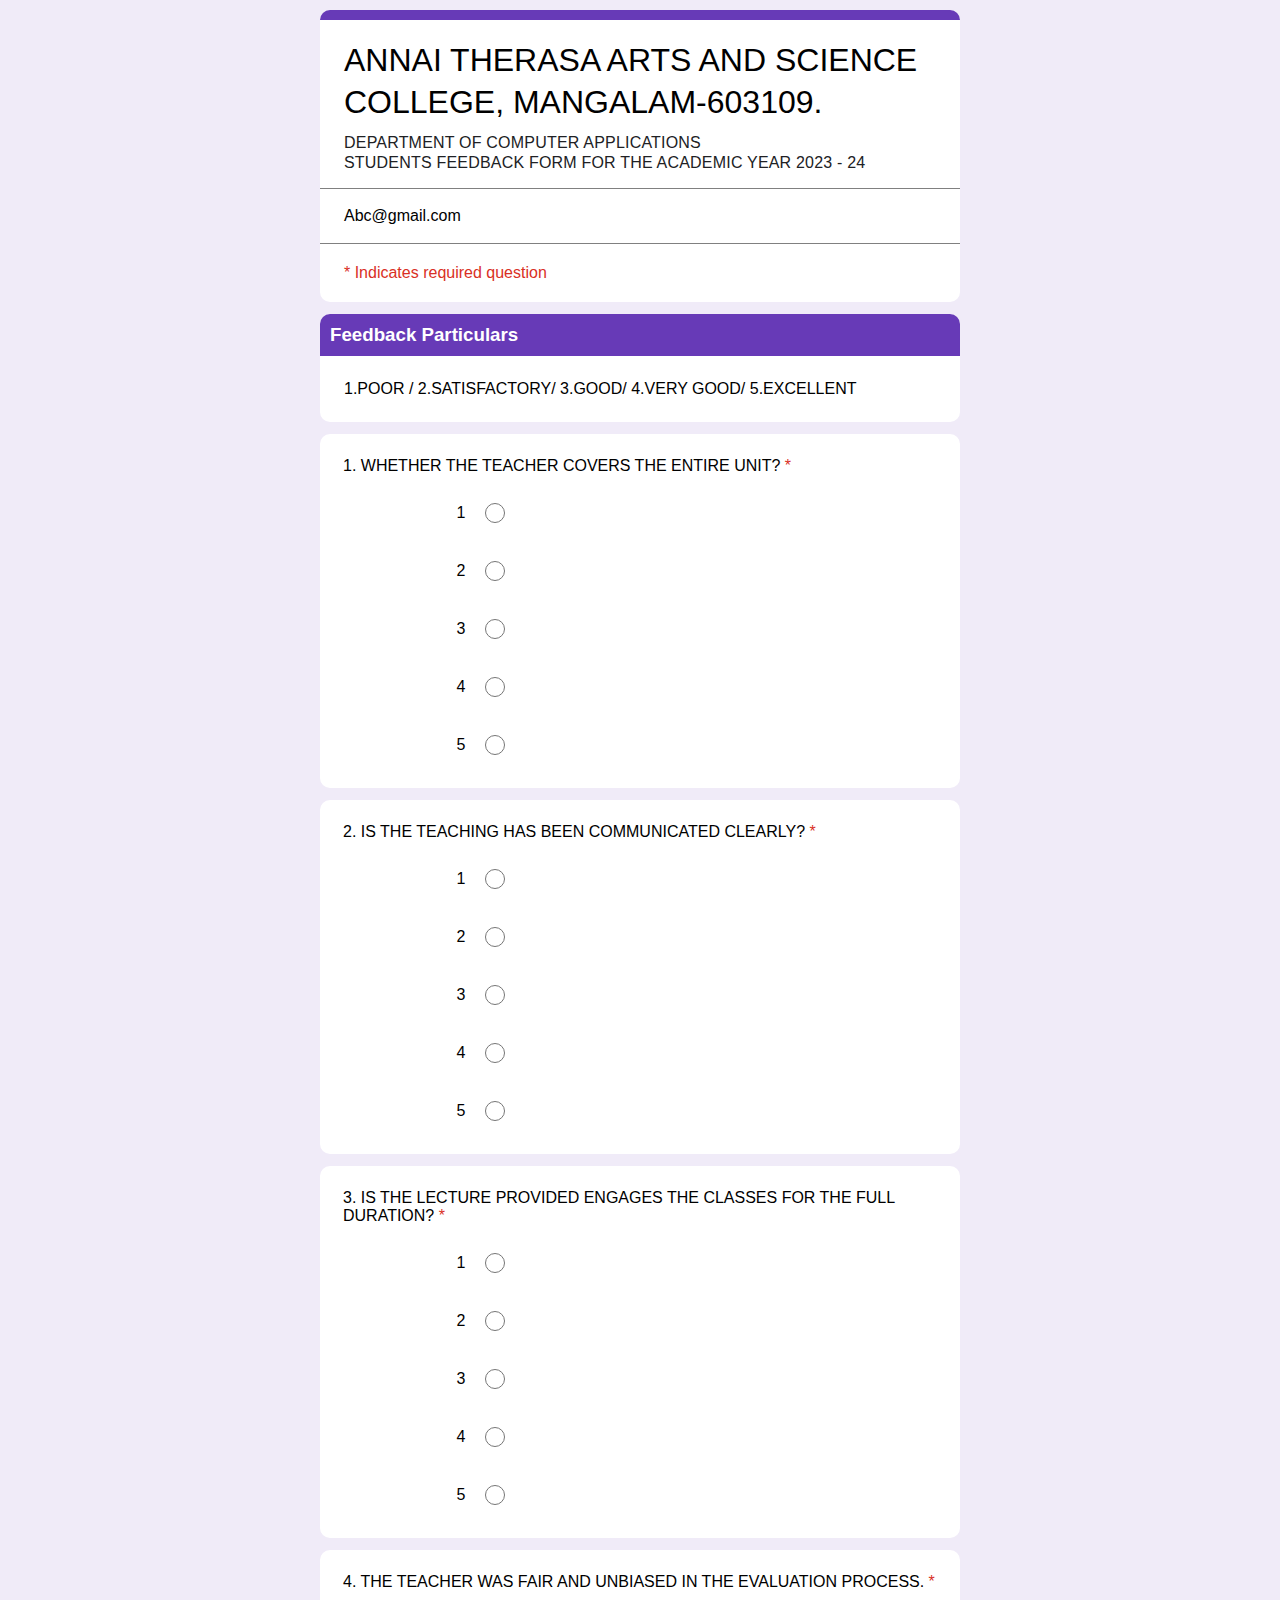
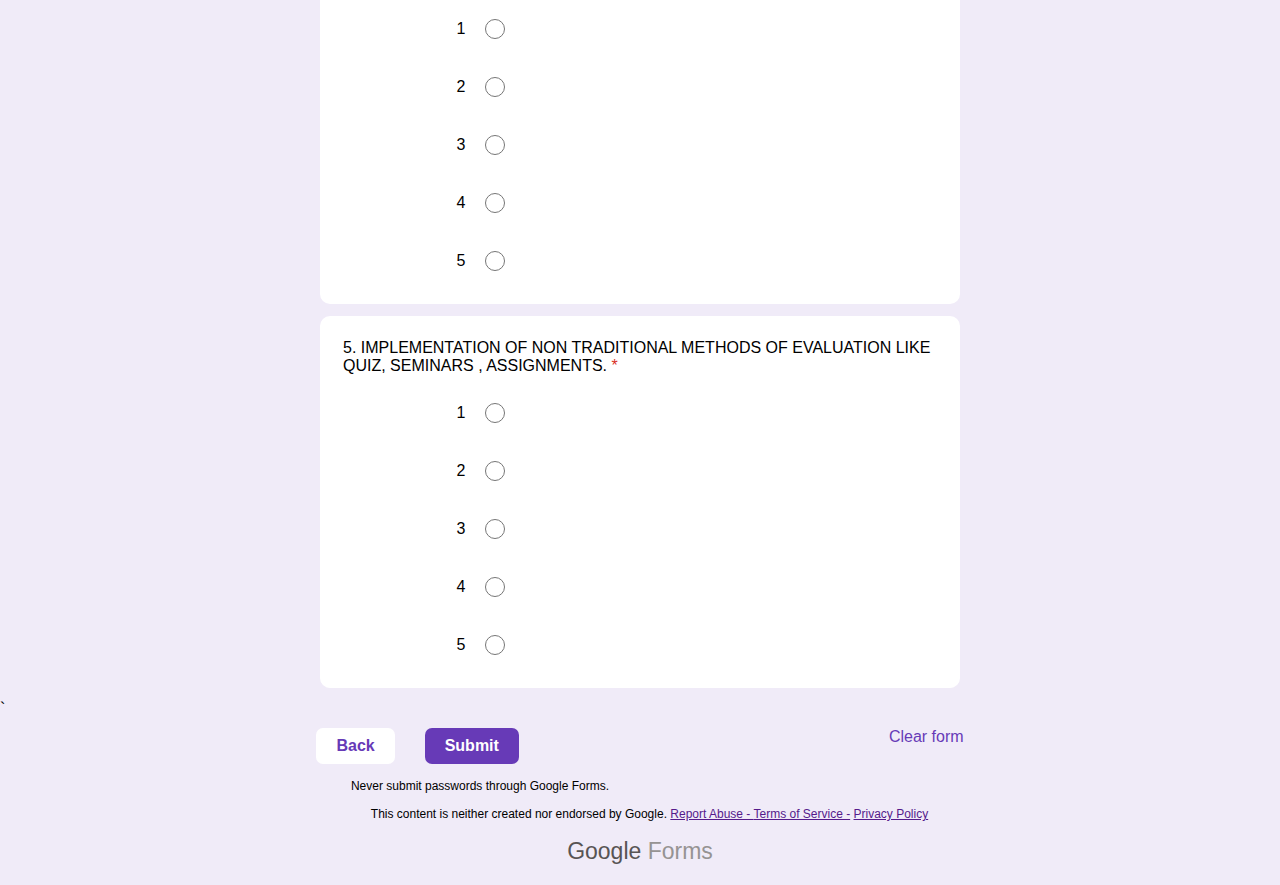
==== ques.html @ 22d2b0c2 "first" ====
<!DOCTYPE html>
<html lang="en">
<head>
    <meta charset="UTF-8">
    <meta name="viewport" content="width=device-width, initial-scale=1.0">
    <title>Document</title>
    <link rel="stylesheet" href="./css/style.css">
</head>
<body>
    <div class="container">
        <form action="">
            <div class=" clg-details">
                <div class="head">
                    <div class="clg-name">ANNAI THERASA ARTS AND SCIENCE COLLEGE, MANGALAM-603109.</div>
                    <div class="clg-department">DEPARTMENT OF COMPUTER APPLICATIONS <br>
                        STUDENTS FEEDBACK FORM FOR THE ACADEMIC YEAR 2023 - 24</div>
                </div>
                <div class="line"></div>
                <div class="body">
                    <p>Abc@gmail.com</p>
                    <p><i class="fa-solid fa-cloud"></i> </p>
                </div>
                <div class="line"></div>
                <div class="foot">
                    <p>* Indicates required question</p>
                </div>
            </div>
            <div class="form-group-head">
                <div class="feedback"><H3>Feedback Particulars</H3></div>
                <p>1.POOR / 2.SATISFACTORY/ 3.GOOD/ 4.VERY GOOD/ 5.EXCELLENT</p>
            </div>

            <div class="form-group form-group-ques">
                <h1>1. WHETHER THE TEACHER COVERS THE ENTIRE UNIT?
                   <span>*</span> </h1>
                <div class="radio-box">
                    <label for="rad1" class="radio-box-radio-lab">1</label>
                    <input type="radio" class="radio-box-radio-btn" name="radio" id="rad1">
                </div>
                <div class="radio-box">
                    <label for="rad2" class="radio-box-radio-lab">2</label>
                    <input type="radio" class="radio-box-radio-btn" name="radio" id="rad2">
                </div>
                <div class="radio-box">
                    <label for="rad3" class="radio-box-radio-lab">3</label>
                    <input type="radio" class="radio-box-radio-btn" name="radio" id="rad3">
                </div>
                <div class="radio-box">
                    <label for="rad4" class="radio-box-radio-lab">4</label>
                    <input type="radio" class="radio-box-radio-btn" name="radio" id="rad4">
                </div>
                <div class="radio-box">
                    <label for="rad5" class="radio-box-radio-lab">5</label>
                    <input type="radio" class="radio-box-radio-btn" name="radio" id="rad5">
                </div>
            </div>
            <div class="form-group form-group-ques">
                <h1>2. IS THE TEACHING HAS BEEN COMMUNICATED CLEARLY?
                   <span>*</span> </h1>
                <div class="radio-box">
                    <label for="rad1" class="radio-box-radio-lab">1</label>
                    <input type="radio" class="radio-box-radio-btn" name="radio" id="rad1">
                </div>
                <div class="radio-box">
                    <label for="rad2" class="radio-box-radio-lab">2</label>
                    <input type="radio" class="radio-box-radio-btn" name="radio" id="rad2">
                </div>
                <div class="radio-box">
                    <label for="rad3" class="radio-box-radio-lab">3</label>
                    <input type="radio" class="radio-box-radio-btn" name="radio" id="rad3">
                </div>
                <div class="radio-box">
                    <label for="rad4" class="radio-box-radio-lab">4</label>
                    <input type="radio" class="radio-box-radio-btn" name="radio" id="rad4">
                </div>
                <div class="radio-box">
                    <label for="rad5" class="radio-box-radio-lab">5</label>
                    <input type="radio" class="radio-box-radio-btn" name="radio" id="rad5">
                </div>
            </div>
            <div class="form-group form-group-ques">
                <h1>3. IS THE LECTURE PROVIDED ENGAGES THE CLASSES FOR THE FULL DURATION?
                   <span>*</span> </h1>
                <div class="radio-box">
                    <label for="rad1" class="radio-box-radio-lab">1</label>
                    <input type="radio" class="radio-box-radio-btn" name="radio" id="rad1">
                </div>
                <div class="radio-box">
                    <label for="rad2" class="radio-box-radio-lab">2</label>
                    <input type="radio" class="radio-box-radio-btn" name="radio" id="rad2">
                </div>
                <div class="radio-box">
                    <label for="rad3" class="radio-box-radio-lab">3</label>
                    <input type="radio" class="radio-box-radio-btn" name="radio" id="rad3">
                </div>
                <div class="radio-box">
                    <label for="rad4" class="radio-box-radio-lab">4</label>
                    <input type="radio" class="radio-box-radio-btn" name="radio" id="rad4">
                </div>
                <div class="radio-box">
                    <label for="rad5" class="radio-box-radio-lab">5</label>
                    <input type="radio" class="radio-box-radio-btn" name="radio" id="rad5">
                </div>
            </div>
            <div class="form-group form-group-ques">
                <h1>4. THE TEACHER WAS FAIR AND UNBIASED IN THE EVALUATION PROCESS.
                   <span>*</span> </h1>
                <div class="radio-box">
                    <label for="rad1" class="radio-box-radio-lab">1</label>
                    <input type="radio" class="radio-box-radio-btn" name="radio" id="rad1">
                </div>
                <div class="radio-box">
                    <label for="rad2" class="radio-box-radio-lab">2</label>
                    <input type="radio" class="radio-box-radio-btn" name="radio" id="rad2">
                </div>
                <div class="radio-box">
                    <label for="rad3" class="radio-box-radio-lab">3</label>
                    <input type="radio" class="radio-box-radio-btn" name="radio" id="rad3">
                </div>
                <div class="radio-box">
                    <label for="rad4" class="radio-box-radio-lab">4</label>
                    <input type="radio" class="radio-box-radio-btn" name="radio" id="rad4">
                </div>
                <div class="radio-box">
                    <label for="rad5" class="radio-box-radio-lab">5</label>
                    <input type="radio" class="radio-box-radio-btn" name="radio" id="rad5">
                </div>
            </div>
            <div class="form-group form-group-ques">
                <h1>5. IMPLEMENTATION OF NON TRADITIONAL METHODS OF EVALUATION LIKE QUIZ, SEMINARS , ASSIGNMENTS.
                   <span>*</span> </h1>
                <div class="radio-box">
                    <label for="rad1" class="radio-box-radio-lab">1</label>
                    <input type="radio" class="radio-box-radio-btn" name="radio" id="rad1">
                </div>
                <div class="radio-box">
                    <label for="rad2" class="radio-box-radio-lab">2</label>
                    <input type="radio" class="radio-box-radio-btn" name="radio" id="rad2">
                </div>
                <div class="radio-box">
                    <label for="rad3" class="radio-box-radio-lab">3</label>
                    <input type="radio" class="radio-box-radio-btn" name="radio" id="rad3">
                </div>
                <div class="radio-box">
                    <label for="rad4" class="radio-box-radio-lab">4</label>
                    <input type="radio" class="radio-box-radio-btn" name="radio" id="rad4">
                </div>
                <div class="radio-box">
                    <label for="rad5" class="radio-box-radio-lab">5</label>
                    <input type="radio" class="radio-box-radio-btn" name="radio" id="rad5">
                </div>
            </div>
        </div>
        `<div class="container foot">
            <div class="next-page-ques">
                <div class="sub">
                    <a href="./index.html">Back</a>
                    <button>Submit</button>
                </div>
                <p>Clear form</p>
            </div>
            <p class="det">Never submit passwords through Google Forms.</p>
            <p class="policy">This content is neither created nor endorsed by Google.
                <a href="">Report Abuse - </a>
                <a href=""> Terms of Service -</a>
                <a href="">Privacy Policy</a>
            </p>
            <div class="object">
                <h4>Google <span>Forms</span></h4>
            </div>
        </div>
</body>
</html>
---- css/style.css ----
* {
    margin: 0;
    padding: 0;
    box-sizing: border-box;
}

.container {
    display: flex;
    justify-content: center;
    align-items: center;
    margin-top: 10px;
}

.clg-details {

    width: 640px;
    min-height: 88px;
    background-color: aqua;
    border-radius: 10px;
    background-color: white;

}

.form-group {
    width: 640px;
    min-height: 88px;
    background-color: aqua;
    border-radius: 10px;
    padding: 24px;
    background-color: white;
    margin: 12px 0;
}

body {
    font-family: docs-Roboto, Helvetica, Arial, sans-serif;
    background-color: rgb(240, 235, 248);
}

.clg-details {
    border-top: 10px solid rgb(103, 58, 183);

}

span {
    color: #D93025;
}

.clg-details .head .clg-name {
    font-family: 'docs-Roboto', Helvetica, Arial, sans-serif;
    margin: 20px 24px 0px 24px;
    font-size: 32px;

    line-height: 130%;
    padding: 0px 10px 0 0;
    font-weight: 400;
}

.clg-details .head .clg-department {
    margin: 10px 0 15px 0;
    font-weight: 400;
    letter-spacing: .2px;
    font-size: 16px;
    line-height: 20px;
    padding: 0 24px;
    color: rgb(32, 33, 36);
    line-height: 22x;
}



.clg-details .body {
    padding: 18px 24px;
    display: flex;
    justify-content: space-between;
}

.line {
    width: 100%;
    height: 1px;
    background-color: gray;
}

.clg-details .foot p {
    padding: 20px 24px;
    color: #D93025;
}

.form-group label {
    display: block;
    margin-bottom: 20px;
    font-size: 16px;
    font-weight: 400;
}

.form-group input {
    border: none;
    border-bottom: 1px solid gray;
    outline: none;
    background: none;
    width: 295px;
    height: 24px;
    font-size: 14px;
    padding: px 0px;
}

.form-group input::placeholder {
    font-size: 16px;
    line-height: 15px;
    padding: 3px 0;
}

.form-group input:focus {
    border-color: rgb(103, 58, 183);
    border-width: 2px;
}

.select-box {
    width: 300px;
    position: relative;
}

select {
    font-family: Roboto, Arial, sans-serif;
    height: 43px;
    padding: 10px 15px;
    line-height: 22px;
    font-size: 16px;
    width: 100%;
    /* appearance: none; */
    border: 1px solid gray;
    border: none;
    outline: none;
    border-radius: 9px;
}

option {
    content: '';
    position: absolute;

    padding: 100px;
    border: none;
}

optgroup {
    margin: 10px 0
}

.radio {
    display: flex;
}

input[type=radio] {
    width: 30px;
    margin: 10px 0;
}

.radio-label {
    padding: 15px 0 0 10px;

}

.radio-label span {
    color: black;
    margin-bottom: 50px;
    line-height: 50px;
}

.Select-options option {
    width: 100%;
    line-height: 30px;
    font-size: 20px;
    margin: 20px;
    position: absolute;
    padding: 20px
}
.foot{
    flex-direction: column;
}
.foot .next-page{
    display: flex;
    align-items: center;
    margin-bottom: 15px;
}
.foot .next-page a{
    padding:9px 20px;
    background-color: white;
    text-decoration: none;
    margin-right: 490px;
    cursor: pointer;
    border-radius: 7px;
}
.foot .next-page p{
    font-size: 16px;
    color: rgb(103, 58, 183);
}

.det{margin-right: 25%;margin-bottom: 14px; font-size: 12px;}
.policy{
text-align: center;
margin-left: 19px;
margin-bottom: 17px;
font-size: 12px;
}
.object{
    margin-bottom: 20px;
}
.object h4{
    font-size: 23px;
    font-weight: 400;
    color:rgb(88, 84, 84);
}
.object h4 span{
    color:rgb(150, 147, 147);
}
@media screen and (max-width:798px) {
    .clg-details {
        width: 100%;
        width: 95%;
        margin: 0 auto;
      
    }
    .container {
        padding: 16px;

    }

    .form-group {
        width: 95%;
        padding: 10px;
        min-height:125px;
        margin: 10px auto;
    }
    .form-group label{
        padding:5px 5px;
    }
   .radio .radio-label{
    padding-left: 8px;
    }
    input[type=radio]{
        width:20px;
        margin:0px
    }
    select {
        width: 50%;
    }

    .course {
        width: 100%;
    }
    .inp{
        margin-top: 12px;
    }
    .radio-group{
        height:210px;
        padding:10px;
    }
    input[type=text],input[type=email]{
        width:100%;
        font-size: 18px;
    }

    .det{
        font-size: 12px;
        margin-right:25px;
        margin-left: px;
    }
    .next-page{
        display:inline
    }
    .foot .next-page a{
     margin-right:150px;   
    }
    .foot .next-page p{
        margin-right: 0px;
        font-size: 13px;
    }
}










.form-group-head{
    width: 640px;
    min-height: 88px;
    background-color: aqua;
  
    background-color: white;
    margin:12px 0;
    border-radius: 10px;
}
.form-group-head .feedback{
    border-radius: 10px 10px 0 0;
        background-color: rgb(103, 58, 183);
        color: rgba(255, 255, 255, 1);
        padding:10px;
}
.form-group-head p{
    padding:24px;
}
.form-group-ques{
    padding:14px;
}
.form-group .radio-box{
    display:flex;
    gap:20px;
    align-items:center;
    margin-left: 20%;
    font-size: 20px;
}

.form-group .radio-box-radio-btn{
    width:20px;
}
.form-group .radio-box-radio-lab{
    margin-top: 20px;
}
.form-group-ques h1{
    font-weight: 400;
    font-size: 1rem;
    padding:9px;
}
.next-page-ques{
    display:flex;
}
.next-page-ques .sub{
    display:flex;
    gap:30px;
    margin-right: 370px;
    margin-bottom:15px;
}
.next-page-ques .sub a{
    color: rgb(103, 58, 183);
    padding:9px 20px;
    background-color: white;
    text-decoration: none;
    cursor: pointer;
    border-radius: 7px;
    font-weight: bold;
}
.next-page-ques .sub button{
    padding:8px 20px;
    background-color: rgb(103, 58, 183);
    color:white;
    border:none;
    cursor: pointer;
    border-radius: 7px;
    font-size: 16px;
    font-weight: 600;
}
.next-page-ques  p{
    color: rgb(103, 58, 183);
}
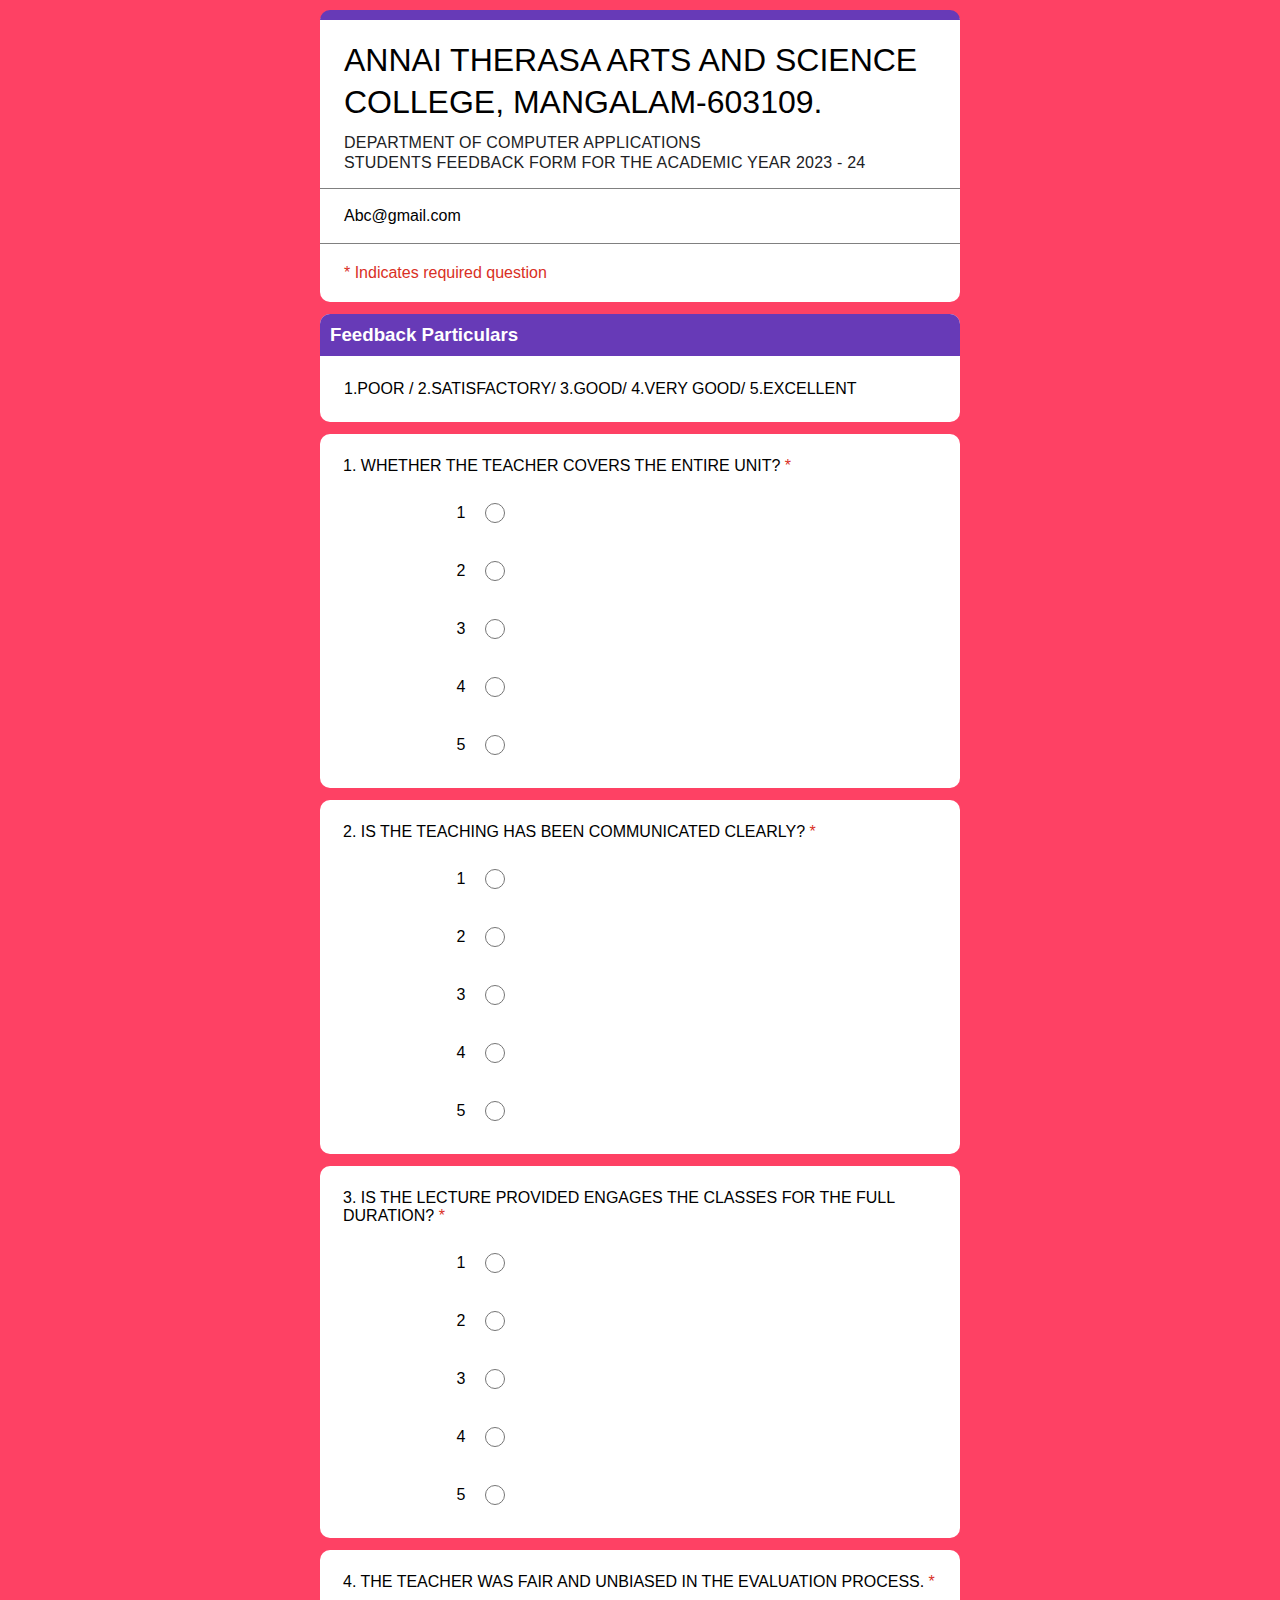
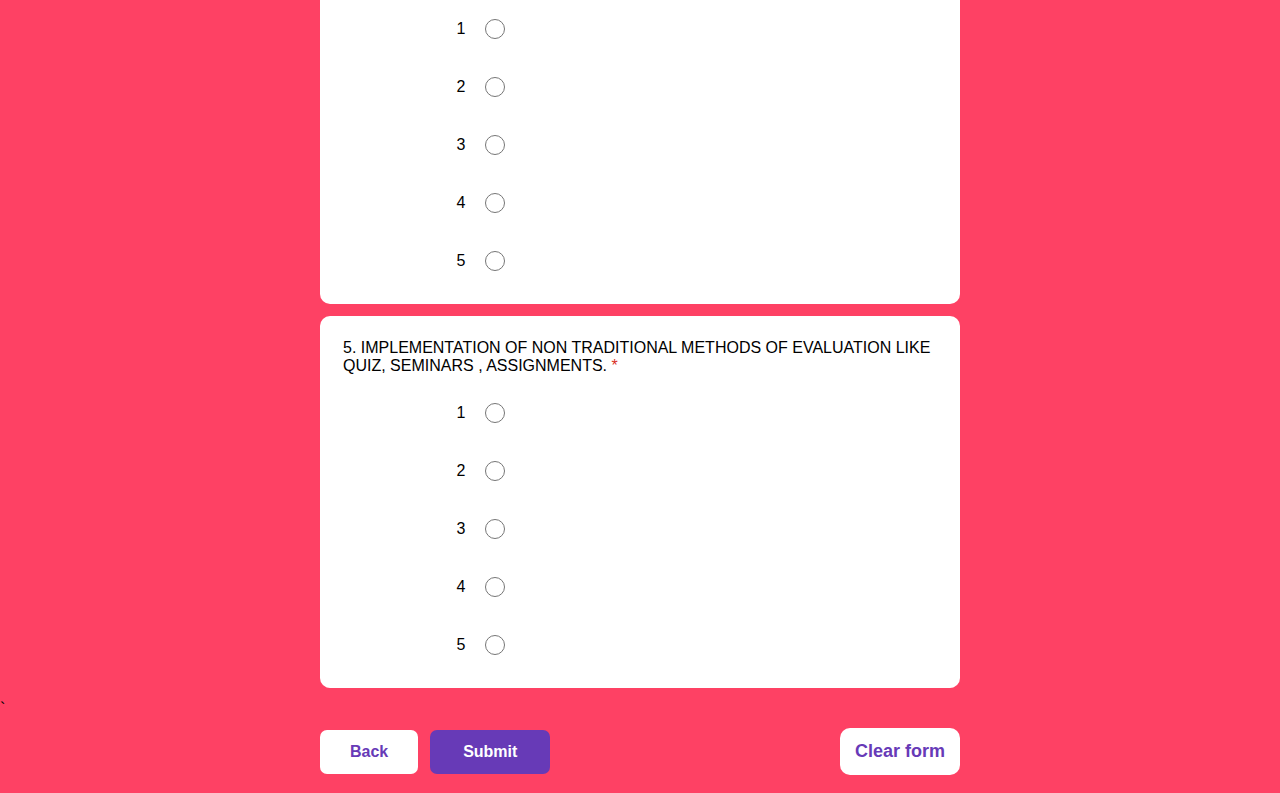
==== commit b1945abf: "second changes for success page" ====
--- a/ques.html
+++ b/ques.html
@@ -3,13 +3,13 @@
 <head>
     <meta charset="UTF-8">
     <meta name="viewport" content="width=device-width, initial-scale=1.0">
-    <title>Document</title>
+    <title>Registration Form From Maha</title>
     <link rel="stylesheet" href="./css/style.css">
 </head>
 <body>
-    <div class="container">
-        <form action="">
-            <div class=" clg-details">
+    <div class="container ques-container">
+        <form action="./RegisterSuccess.html">
+            <div class=" clg-details clg-details-ques">
                 <div class="head">
                     <div class="clg-name">ANNAI THERASA ARTS AND SCIENCE COLLEGE, MANGALAM-603109.</div>
                     <div class="clg-department">DEPARTMENT OF COMPUTER APPLICATIONS <br>
@@ -35,131 +35,132 @@
                    <span>*</span> </h1>
                 <div class="radio-box">
                     <label for="rad1" class="radio-box-radio-lab">1</label>
-                    <input type="radio" class="radio-box-radio-btn" name="radio" id="rad1">
+                    <input type="radio" class="radio-box-radio-btn" name="radio" id="rad1" required>
                 </div>
                 <div class="radio-box">
                     <label for="rad2" class="radio-box-radio-lab">2</label>
-                    <input type="radio" class="radio-box-radio-btn" name="radio" id="rad2">
+                    <input type="radio" class="radio-box-radio-btn" name="radio" id="rad2" required>
                 </div>
                 <div class="radio-box">
                     <label for="rad3" class="radio-box-radio-lab">3</label>
-                    <input type="radio" class="radio-box-radio-btn" name="radio" id="rad3">
+                    <input type="radio" class="radio-box-radio-btn" name="radio" id="rad3" required>
                 </div>
                 <div class="radio-box">
                     <label for="rad4" class="radio-box-radio-lab">4</label>
-                    <input type="radio" class="radio-box-radio-btn" name="radio" id="rad4">
+                    <input type="radio" class="radio-box-radio-btn" name="radio" id="rad4" required>
                 </div>
                 <div class="radio-box">
                     <label for="rad5" class="radio-box-radio-lab">5</label>
-                    <input type="radio" class="radio-box-radio-btn" name="radio" id="rad5">
+                    <input type="radio" class="radio-box-radio-btn" name="radio" id="rad5" required>
                 </div>
             </div>
             <div class="form-group form-group-ques">
                 <h1>2. IS THE TEACHING HAS BEEN COMMUNICATED CLEARLY?
                    <span>*</span> </h1>
                 <div class="radio-box">
-                    <label for="rad1" class="radio-box-radio-lab">1</label>
-                    <input type="radio" class="radio-box-radio-btn" name="radio" id="rad1">
+                    <label for="rad11" class="radio-box-radio-lab">1</label>
+                    <input type="radio" class="radio-box-radio-btn" name="radio1" id="rad11" required>
                 </div>
                 <div class="radio-box">
-                    <label for="rad2" class="radio-box-radio-lab">2</label>
-                    <input type="radio" class="radio-box-radio-btn" name="radio" id="rad2">
+                    <label for="rad12" class="radio-box-radio-lab">2</label>
+                    <input type="radio" class="radio-box-radio-btn" name="radio1" id="rad12" required>
                 </div>
                 <div class="radio-box">
-                    <label for="rad3" class="radio-box-radio-lab">3</label>
-                    <input type="radio" class="radio-box-radio-btn" name="radio" id="rad3">
+                    <label for="rad13" class="radio-box-radio-lab">3</label>
+                    <input type="radio" class="radio-box-radio-btn" name="radio1" id="rad13" required>
                 </div>
                 <div class="radio-box">
-                    <label for="rad4" class="radio-box-radio-lab">4</label>
-                    <input type="radio" class="radio-box-radio-btn" name="radio" id="rad4">
+                    <label for="rad14" class="radio-box-radio-lab">4</label>
+                    <input type="radio" class="radio-box-radio-btn" name="radio1" id="rad14" required>
                 </div>
                 <div class="radio-box">
-                    <label for="rad5" class="radio-box-radio-lab">5</label>
-                    <input type="radio" class="radio-box-radio-btn" name="radio" id="rad5">
+                    <label for="rad15" class="radio-box-radio-lab">5</label>
+                    <input type="radio" class="radio-box-radio-btn" name="radio1" id="rad15" required>
                 </div>
             </div>
             <div class="form-group form-group-ques">
                 <h1>3. IS THE LECTURE PROVIDED ENGAGES THE CLASSES FOR THE FULL DURATION?
                    <span>*</span> </h1>
                 <div class="radio-box">
-                    <label for="rad1" class="radio-box-radio-lab">1</label>
-                    <input type="radio" class="radio-box-radio-btn" name="radio" id="rad1">
+                    <label for="rad21" class="radio-box-radio-lab">1</label>
+                    <input type="radio" class="radio-box-radio-btn" name="radio2" id="rad21" required>
                 </div>
                 <div class="radio-box">
-                    <label for="rad2" class="radio-box-radio-lab">2</label>
-                    <input type="radio" class="radio-box-radio-btn" name="radio" id="rad2">
+                    <label for="rad22" class="radio-box-radio-lab">2</label>
+                    <input type="radio" class="radio-box-radio-btn" name="radio2" id="rad22" required>
                 </div>
                 <div class="radio-box">
-                    <label for="rad3" class="radio-box-radio-lab">3</label>
-                    <input type="radio" class="radio-box-radio-btn" name="radio" id="rad3">
+                    <label for="rad23" class="radio-box-radio-lab">3</label>
+                    <input type="radio" class="radio-box-radio-btn" name="radio2" id="rad23" required>
                 </div>
                 <div class="radio-box">
-                    <label for="rad4" class="radio-box-radio-lab">4</label>
-                    <input type="radio" class="radio-box-radio-btn" name="radio" id="rad4">
+                    <label for="rad24" class="radio-box-radio-lab">4</label>
+                    <input type="radio" class="radio-box-radio-btn" name="radio2" id="rad24" required>
                 </div>
                 <div class="radio-box">
-                    <label for="rad5" class="radio-box-radio-lab">5</label>
-                    <input type="radio" class="radio-box-radio-btn" name="radio" id="rad5">
+                    <label for="rad25" class="radio-box-radio-lab">5</label>
+                    <input type="radio" class="radio-box-radio-btn" name="radio2" id="rad25" required>
                 </div>
             </div>
             <div class="form-group form-group-ques">
                 <h1>4. THE TEACHER WAS FAIR AND UNBIASED IN THE EVALUATION PROCESS.
                    <span>*</span> </h1>
                 <div class="radio-box">
-                    <label for="rad1" class="radio-box-radio-lab">1</label>
-                    <input type="radio" class="radio-box-radio-btn" name="radio" id="rad1">
+                    <label for="rad31" class="radio-box-radio-lab">1</label>
+                    <input type="radio" class="radio-box-radio-btn" name="radio3" id="rad31" required>
                 </div>
                 <div class="radio-box">
-                    <label for="rad2" class="radio-box-radio-lab">2</label>
-                    <input type="radio" class="radio-box-radio-btn" name="radio" id="rad2">
+                    <label for="rad32" class="radio-box-radio-lab">2</label>
+                    <input type="radio" class="radio-box-radio-btn" name="radio3" id="rad32" required>
                 </div>
                 <div class="radio-box">
-                    <label for="rad3" class="radio-box-radio-lab">3</label>
-                    <input type="radio" class="radio-box-radio-btn" name="radio" id="rad3">
+                    <label for="rad33" class="radio-box-radio-lab">3</label>
+                    <input type="radio" class="radio-box-radio-btn" name="radio3" id="rad33" required>
                 </div>
                 <div class="radio-box">
-                    <label for="rad4" class="radio-box-radio-lab">4</label>
-                    <input type="radio" class="radio-box-radio-btn" name="radio" id="rad4">
+                    <label for="rad34" class="radio-box-radio-lab">4</label>
+                    <input type="radio" class="radio-box-radio-btn" name="radio3" id="rad34" required>
                 </div>
                 <div class="radio-box">
-                    <label for="rad5" class="radio-box-radio-lab">5</label>
-                    <input type="radio" class="radio-box-radio-btn" name="radio" id="rad5">
+                    <label for="rad35" class="radio-box-radio-lab">5</label>
+                    <input type="radio" class="radio-box-radio-btn" name="radio3" id="rad35" required>
                 </div>
             </div>
             <div class="form-group form-group-ques">
                 <h1>5. IMPLEMENTATION OF NON TRADITIONAL METHODS OF EVALUATION LIKE QUIZ, SEMINARS , ASSIGNMENTS.
                    <span>*</span> </h1>
                 <div class="radio-box">
-                    <label for="rad1" class="radio-box-radio-lab">1</label>
-                    <input type="radio" class="radio-box-radio-btn" name="radio" id="rad1">
+                    <label for="rad41" class="radio-box-radio-lab">1</label>
+                    <input type="radio" class="radio-box-radio-btn" name="radio4" id="rad41" required>
                 </div>
                 <div class="radio-box">
-                    <label for="rad2" class="radio-box-radio-lab">2</label>
-                    <input type="radio" class="radio-box-radio-btn" name="radio" id="rad2">
+                    <label for="rad42" class="radio-box-radio-lab">2</label>
+                    <input type="radio" class="radio-box-radio-btn" name="radio4" id="rad42" required>
                 </div>
                 <div class="radio-box">
-                    <label for="rad3" class="radio-box-radio-lab">3</label>
-                    <input type="radio" class="radio-box-radio-btn" name="radio" id="rad3">
+                    <label for="rad43" class="radio-box-radio-lab">3</label>
+                    <input type="radio" class="radio-box-radio-btn" name="radio4" id="rad43" required>
                 </div>
                 <div class="radio-box">
-                    <label for="rad4" class="radio-box-radio-lab">4</label>
-                    <input type="radio" class="radio-box-radio-btn" name="radio" id="rad4">
+                    <label for="rad44" class="radio-box-radio-lab">4</label>
+                    <input type="radio" class="radio-box-radio-btn" name="radio4" id="rad44" required>
                 </div>
                 <div class="radio-box">
-                    <label for="rad5" class="radio-box-radio-lab">5</label>
-                    <input type="radio" class="radio-box-radio-btn" name="radio" id="rad5">
+                    <label for="rad45" class="radio-box-radio-lab">5</label>
+                    <input type="radio" class="radio-box-radio-btn" name="radio4" id="rad45" required>
                 </div>
             </div>
         </div>
         `<div class="container foot">
             <div class="next-page-ques">
                 <div class="sub">
-                    <a href="./index.html">Back</a>
-                    <button>Submit</button>
+                    <a href="./index.html">Back</a>         
+                        <button type="submit" >Submit</button>
+                    
                 </div>
-                <p>Clear form</p>
+                <button type="reset">Clear form</button>
             </div>
-            <p class="det">Never submit passwords through Google Forms.</p>
+            <!-- <p class="det">Never submit passwords through Google Forms.</p>
             <p class="policy">This content is neither created nor endorsed by Google.
                 <a href="">Report Abuse - </a>
                 <a href=""> Terms of Service -</a>
@@ -167,7 +168,8 @@
             </p>
             <div class="object">
                 <h4>Google <span>Forms</span></h4>
-            </div>
+            </div> -->
         </div>
+    </form>
 </body>
 </html>--- a/css/style.css
+++ b/css/style.css
@@ -34,6 +34,7 @@
 body {
     font-family: docs-Roboto, Helvetica, Arial, sans-serif;
     background-color: rgb(240, 235, 248);
+    background-color: #FE4164;
 }
 
 .clg-details {
@@ -173,28 +174,42 @@
     position: absolute;
     padding: 20px
 }
-.foot{
+
+.foot {
     flex-direction: column;
 }
-.foot .next-page{
-    display: flex;
+
+.foot .next-page {
+    display: flex;
+    justify-content: space-between;
     align-items: center;
     margin-bottom: 15px;
-}
-.foot .next-page a{
-    padding:9px 20px;
+    padding: 10px;
+    width: 640px;
+}
+
+.foot .next-page a {
+    padding: 13px 30px;
     background-color: white;
     text-decoration: none;
-    margin-right: 490px;
     cursor: pointer;
     border-radius: 7px;
-}
-.foot .next-page p{
-    font-size: 16px;
+    font-weight: bold;
+}
+
+.next-page button {
     color: rgb(103, 58, 183);
-}
-
-.det{margin-right: 25%;margin-bottom: 14px; font-size: 12px;}
+    border: none;
+    font-size: 16px;
+    background-color: white;
+    padding: 13px 0;
+    width: 120px;
+    cursor: pointer;
+    font-weight: bold;
+    border-radius: 10px;
+}
+
+/* .det{margin-right: 25%;margin-bottom: 14px; font-size: 12px;}
 .policy{
 text-align: center;
 margin-left: 19px;
@@ -211,148 +226,327 @@
 }
 .object h4 span{
     color:rgb(150, 147, 147);
-}
-@media screen and (max-width:798px) {
-    .clg-details {
-        width: 100%;
-        width: 95%;
-        margin: 0 auto;
-      
-    }
-    .container {
-        padding: 16px;
-
-    }
-
-    .form-group {
-        width: 95%;
-        padding: 10px;
-        min-height:125px;
-        margin: 10px auto;
-    }
-    .form-group label{
-        padding:5px 5px;
-    }
-   .radio .radio-label{
-    padding-left: 8px;
-    }
-    input[type=radio]{
-        width:20px;
-        margin:0px
-    }
-    select {
-        width: 50%;
-    }
-
-    .course {
-        width: 100%;
-    }
-    .inp{
-        margin-top: 12px;
-    }
-    .radio-group{
-        height:210px;
-        padding:10px;
-    }
-    input[type=text],input[type=email]{
-        width:100%;
-        font-size: 18px;
-    }
-
-    .det{
-        font-size: 12px;
-        margin-right:25px;
-        margin-left: px;
-    }
-    .next-page{
-        display:inline
-    }
-    .foot .next-page a{
-     margin-right:150px;   
-    }
-    .foot .next-page p{
-        margin-right: 0px;
-        font-size: 13px;
-    }
-}
-
-
-
-
-
-
-
-
-
-
-.form-group-head{
+} */
+
+
+
+
+
+
+
+
+/* ques page */
+
+
+
+
+.clg-details-ques {
     width: 640px;
     min-height: 88px;
     background-color: aqua;
-  
-    background-color: white;
-    margin:12px 0;
-    border-radius: 10px;
-}
-.form-group-head .feedback{
+    border-radius: 10px;
+    background-color: white;
+
+}
+
+.form-group-head {
+    width: 640px;
+    min-height: 88px;
+    background-color: aqua;
+
+    background-color: white;
+    margin: 12px 0;
+    border-radius: 10px;
+}
+
+.form-group-head .feedback {
     border-radius: 10px 10px 0 0;
-        background-color: rgb(103, 58, 183);
-        color: rgba(255, 255, 255, 1);
-        padding:10px;
-}
-.form-group-head p{
-    padding:24px;
-}
-.form-group-ques{
-    padding:14px;
-}
-.form-group .radio-box{
-    display:flex;
-    gap:20px;
-    align-items:center;
+    background-color: rgb(103, 58, 183);
+    color: rgba(255, 255, 255, 1);
+    padding: 10px;
+}
+
+.form-group-head p {
+    padding: 24px;
+}
+
+.form-group-ques {
+    padding: 14px;
+}
+
+.form-group .radio-box {
+    display: flex;
+    gap: 20px;
+    align-items: center;
     margin-left: 20%;
     font-size: 20px;
 }
 
-.form-group .radio-box-radio-btn{
-    width:20px;
-}
-.form-group .radio-box-radio-lab{
+.form-group .radio-box-radio-btn {
+    width: 20px;
+}
+
+.form-group .radio-box-radio-lab {
     margin-top: 20px;
 }
-.form-group-ques h1{
+
+.form-group-ques h1 {
     font-weight: 400;
     font-size: 1rem;
-    padding:9px;
-}
-.next-page-ques{
-    display:flex;
-}
-.next-page-ques .sub{
-    display:flex;
-    gap:30px;
-    margin-right: 370px;
-    margin-bottom:15px;
-}
-.next-page-ques .sub a{
+    padding: 9px;
+}
+
+.next-page-ques {
+    width: 640px;
+    display: flex;
+    justify-content: space-between;
+    align-items: center;
+    margin-bottom: 18px;
+
+}
+
+.next-page-ques .sub {
+    display: flex;
+    column-gap: 12px
+}
+
+.next-page-ques .sub a {
     color: rgb(103, 58, 183);
-    padding:9px 20px;
     background-color: white;
     text-decoration: none;
     cursor: pointer;
     border-radius: 7px;
     font-weight: bold;
-}
-.next-page-ques .sub button{
-    padding:8px 20px;
+    padding: 13px 30px;
+    text-align: center;
+}
+
+/* padding:0px 0px;
     background-color: rgb(103, 58, 183);
     color:white;
     border:none;
     cursor: pointer;
     border-radius: 7px;
     font-size: 16px;
+    font-weight: 600; */
+
+.next-page-ques .sub button {
+
+    padding: 0px 0px;
+    background-color: rgb(103, 58, 183);
+    color: white;
+    border: none;
+    cursor: pointer;
+    border-radius: 7px;
+    font-size: 16px;
     font-weight: 600;
-}
-.next-page-ques  p{
+
+}
+
+.next-page-ques button {
     color: rgb(103, 58, 183);
+    border: none;
+    font-size: 18px;
+    background-color: white;
+    padding: 13px 0;
+    width: 120px;
+    cursor: pointer;
+    font-weight: bold;
+    border-radius: 10px;
+}
+
+
+
+
+
+
+
+
+
+/* Register Success Page */
+.submit-container {
+    display: flex;
+    justify-content: center;
+    padding: 20px;
+    font-family: 'docs-Roboto', Helvetica, Arial, sans-serif;
+}
+
+.submit-box {
+    width: 680px;
+    min-height: 88px;
+    background-color: #fff;
+    border-radius: 10px;
+    padding: 20px;
+    padding-top: 20px;
+    border-top: 13px solid rgb(103, 58, 183);
+    ;
+
+}
+
+.submit-box h1 {
+    font-family: 'docs-Roboto', Helvetica, Arial, sans-serif;
+    margin: 20px 24px 0px 24px;
+    font-size: 2rem;
+    line-height: 130%;
+    padding: 0px 10px 0 0;
+    font-weight: 400;
+}
+
+.submit-box p {
+    padding: 0px 10px 0 0;
+    font-weight: 400;
+    margin: 20px 24px;
+}
+
+.submit-box a {
+    padding: 0px 10px 0 0;
+    font-weight: 400;
+    margin: 20px 24px;
+}
+
+
+
+
+
+
+@media screen and (max-width:798px) {
+    .clg-details {
+        width: 95%;
+        margin: 0 auto;
+
+    }
+
+    .clg-details .head .clg-name {
+        margin-left: 10px
+    }
+
+    .clg-details .head .clg-name {
+        padding: 0 11px;
+    }
+
+
+    .form-group {
+        width: 100%;
+        padding: 10px;
+        min-height: 125px;
+        margin: 10px auto;
+    }
+
+    .form-group label {
+        padding: 5px 5px;
+    }
+
+    .radio .radio-label {
+        padding-left: 8px;
+    }
+
+    input[type=radio] {
+        width: 20px;
+        margin: 0px
+    }
+
+    select {
+        width: 50%;
+    }
+
+    .course {
+        width: 100%;
+    }
+
+    .inp {
+        margin-top: 12px;
+    }
+
+    .radio-group {
+        height: 210px;
+        padding: 10px;
+    }
+
+    input[type=text],
+    input[type=email] {
+        width: 100%;
+        font-size: 18px;
+    }
+
+    .det {
+        font-size: 12px;
+        margin-right: 25px;
+        margin-left: px;
+    }
+
+    .foot .next-page {
+        width: 100vw;
+        justify-content: space-between;
+        padding: 10px;
+    }
+
+
+
+    /* ques page */
+
+
+
+
+    .ques-container {
+        padding: 10px;
+    }
+
+
+    .next-page-ques {
+        width: 100%;
+        margin: 10px auto;
+        padding: 0;
+
+    }
+
+    .clg-details-ques {
+        width: 100%;
+        padding: 10px;
+        margin: 0 auto;
+
+    }
+
+    .form-group-head {
+        width: 100%;
+        margin: 10px auto;
+    }
+
+    .form-group-head p {
+        padding: 12px;
+    }
+
+    /* buttons */
+    .next-page-ques .sub {
+        flex-direction: column;
+        row-gap: 14px;
+    }
+
+    .next-page-ques .sub button {
+        padding: 11px 0;
+    }
+
+    .next-page-ques button {
+        width: 120px;
+        font-size: 17px;
+    }
+
+    .foot {
+        padding: 10px;
+    }
+
+    /* form extraa class */
+    .reg-form {
+        width: 95%;
+    }
+
+
+
+
+
+    /* register success page */
+    .submit-box {
+        width: 100%;
+        padding: 5px;
+        padding-bottom: 20px;
+    }
 }